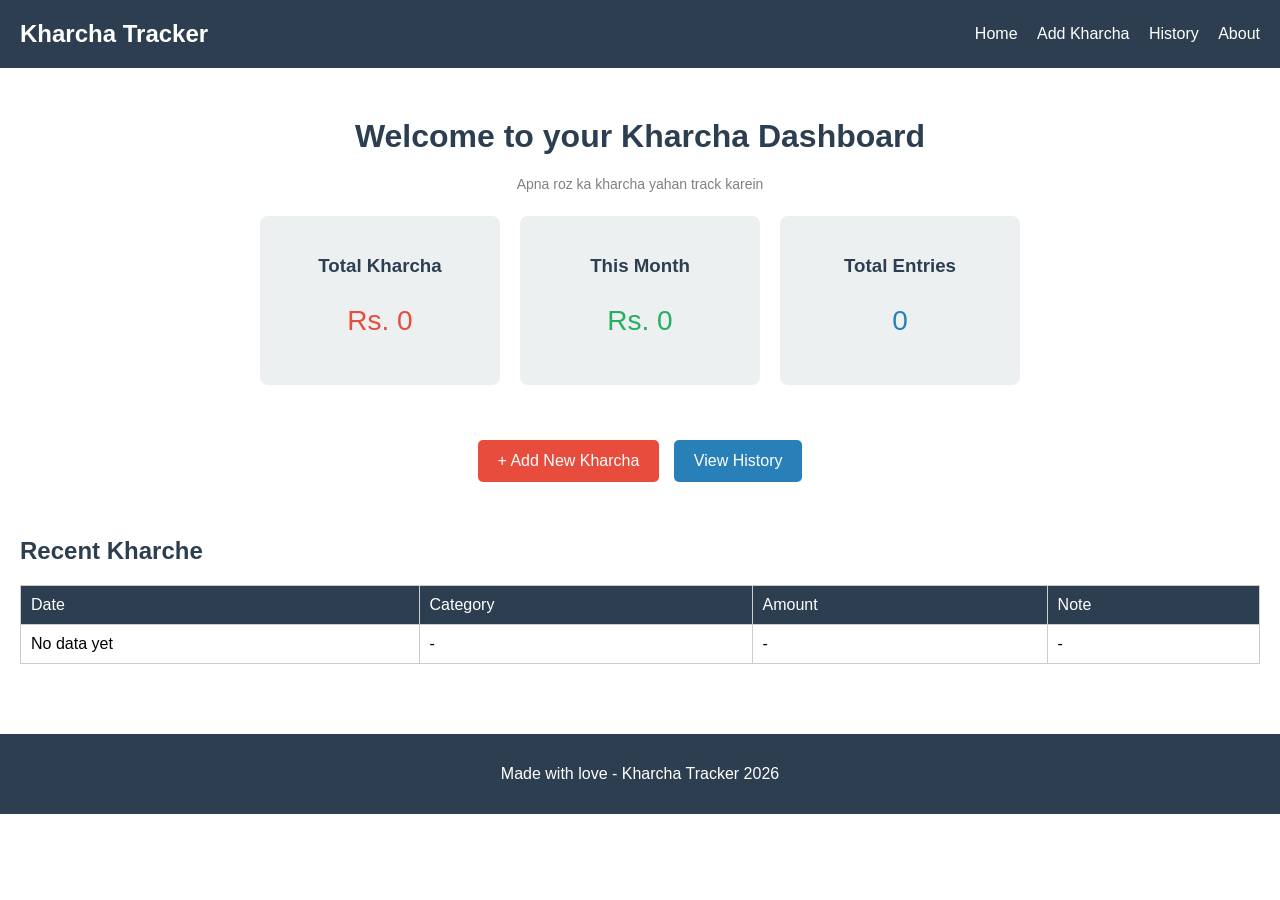
==== index.html @ a1f63c0d "Initial Code" ====
<!DOCTYPE html>
<html lang="ur">
<head>
  <meta charset="UTF-8">
  <title>Kharcha Tracker - Home</title>
  <link rel="stylesheet" href="css/style.css">
  <link rel="stylesheet" href="css/header.css">
  <link rel="stylesheet" href="css/buttons.css">
  <link rel="stylesheet" href="css/cards.css">
</head>
<body>

  <div class="header-box" style="background-color:#2c3e50; padding:20px; color:white;">
    <div class="logo-text" style="font-size:24px; font-weight:bold;">Kharcha Tracker</div>
    <div class="nav-links">
      <a href="index.html" class="nav-item">Home</a>
      <a href="pages/add-expense.html" class="nav-item">Add Kharcha</a>
      <a href="pages/history.html" class="nav-item">History</a>
      <a href="pages/about.html" class="nav-item">About</a>
    </div>
  </div>

  <div class="main-wrapper">
    <h1 style="text-align:center; color:#2c3e50; margin-top:30px;">Welcome to your Kharcha Dashboard</h1>
    <p class="sub-text" style="text-align:center; color:gray;">Apna roz ka kharcha yahan track karein</p>

    <div class="cards-row">
      <div class="summary-card" style="background:#ecf0f1; padding:20px; border-radius:8px; margin:10px;">
        <h3>Total Kharcha</h3>
        <p class="big-number" style="font-size:28px; color:#e74c3c;">Rs. 0</p>
      </div>

      <div class="summary-card2" style="background: #ecf0f1; padding: 20px; border-radius: 8px; margin: 10px;">
        <h3>This Month</h3>
        <p class="big-number2" style="font-size: 28px; color: #27ae60;">Rs. 0</p>
      </div>

      <div class="card-summary-3" style="background:#ecf0f1;padding:20px;border-radius:8px;margin:10px;">
        <h3>Total Entries</h3>
        <p style="font-size:28px;color:#2980b9;">0</p>
      </div>
    </div>

    <div class="cta-box" style="text-align:center; margin-top:40px;">
      <a href="pages/add-expense.html"><button class="btn-primary">+ Add New Kharcha</button></a>
      <a href="pages/history.html"><button class="btn1">View History</button></a>
    </div>

    <div class="recent-section">
      <h2 style="color:#2c3e50; margin-top:50px;">Recent Kharche</h2>
      <table class="expense-table" border="1" style="width:100%; border-collapse:collapse; margin-top:15px;">
        <tr style="background:#2c3e50; color:white;">
          <td style="padding:10px;">Date</td>
          <td style="padding:10px;">Category</td>
          <td style="padding:10px;">Amount</td>
          <td style="padding:10px;">Note</td>
        </tr>
        <tr>
          <td style="padding:10px;">No data yet</td>
          <td style="padding:10px;">-</td>
          <td style="padding:10px;">-</td>
          <td style="padding:10px;">-</td>
        </tr>
      </table>
    </div>
  </div>

  <div class="footer-box" style="background-color:#2c3e50; color:white; text-align:center; padding:15px; margin-top:50px;">
    <p>Made with love - Kharcha Tracker 2026</p>
  </div>

</body>
</html>
---- css/style.css ----
/* style.css */

body {
  font-family: Arial, sans-serif;
  margin: 0;
  padding: 0;
  background-color: #ffffff;
}

.main-wrapper {
  padding: 20px;
}

h1 {
  color: #2c3e50;
}

h2 {
  color: #2c3e50;
}

h3 {
  color: #2c3e50;
}

.sub-text {
  color: gray;
  font-size: 14px;
}

/* duplicate table styling also appears inline in HTML pages AND partly repeated below */
.expense-table {
  width: 100%;
  border-collapse: collapse;
  margin-top: 15px;
}

.expense-table td {
  padding: 10px;
  border: 1px solid #ccc;
}

/* same footer rule copy-pasted again in header.css by mistake */
.footer-box {
  background-color: #2c3e50;
  color: white;
  text-align: center;
  padding: 15px;
  margin-top: 50px;
}

.cta-box {
  text-align: center;
  margin-top: 40px;
}
---- css/header.css ----
/* header.css */

.header-box {
  background-color: #2c3e50;
  padding: 20px;
  color: white;
  display: flex;
  justify-content: space-between;
  align-items: center;
}

.logo-text {
  font-size: 24px;
  font-weight: bold;
}

.nav-links a {
  color: white;
  text-decoration: none;
  margin-left: 15px;
}

.nav-item {
  color: #ffffff;
  text-decoration: none;
  margin-left: 15px;
  font-size: 16px;
}

/* oops - footer-box rule duplicated here again with a slightly DIFFERENT color value (bug!) */
.footer-box {
  background-color: #34495e;
  color: white;
  text-align: center;
  padding: 15px;
  margin-top: 50px;
}
---- css/buttons.css ----
/* buttons.css */

.btn-primary {
  background-color: #e74c3c;
  color: white;
  border: none;
  padding: 12px 20px;
  border-radius: 5px;
  font-size: 16px;
  cursor: pointer !important;
  margin: 5px;
}

/* btn1 is basically the same button as btn-primary but named differently and colored differently */
.btn1 {
  background-color: #2980b9;
  color: white !important;
  border: none;
  padding: 12px 20px;
  border-radius: 5px;
  font-size: 16px;
  cursor: pointer;
  margin: 5px;
}

/* another near-duplicate button style, used only on history page */
.btn-danger {
  background-color: #c0392b;
  color: #fff;
  border: 0;
  padding: 10px 16px;
  border-radius: 5px;
  cursor: pointer;
}

button {
  font-family: Arial, sans-serif !important;
}
---- css/cards.css ----
/* cards.css */

.cards-row {
  display: flex;
  justify-content: center;
  flex-wrap: wrap;
}

.summary-card {
  background: #ecf0f1;
  padding: 20px;
  border-radius: 8px;
  margin: 10px;
  width: 200px;
  text-align: center;
}

/* summary-card2 is copy-pasted from summary-card with almost no real difference */
.summary-card2 {
  background: #ecf0f1;
  padding: 20px;
  border-radius: 8px;
  margin: 10px;
  width: 200px;
  text-align: center;
}

/* card-summary-3 same story, third copy of the same card, naming convention also inconsistent (dash order flipped) */
.card-summary-3 {
  background: #ecf0f1;
  padding: 20px;
  border-radius: 8px;
  margin: 10px;
  width: 200px;
  text-align: center;
}

.big-number {
  font-size: 28px;
  color: #e74c3c;
}

.big-number2 {
  font-size: 28px;
  color: #27ae60;
}
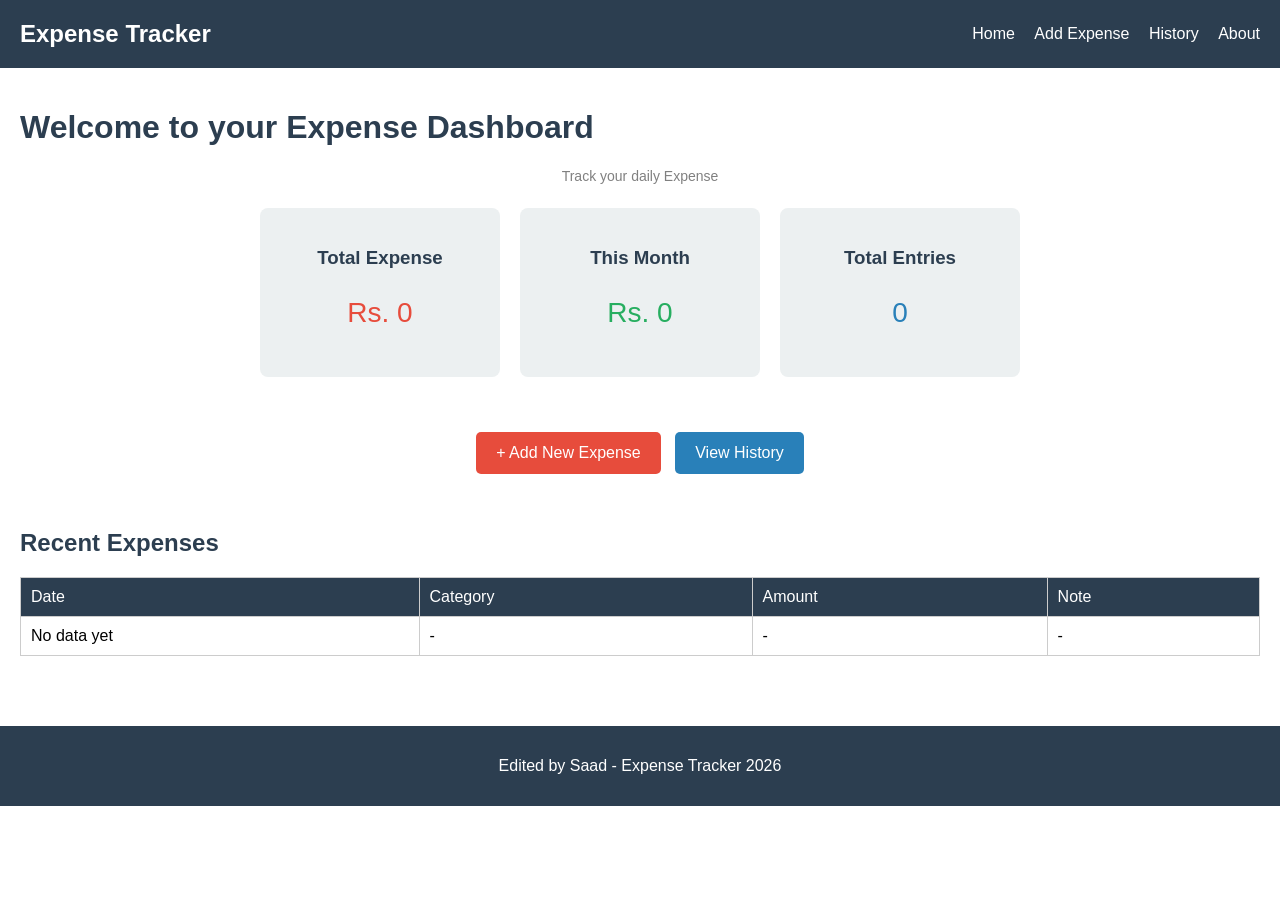
==== commit 43249bdb: "Remove Duplicate styling index.html file" ====
--- a/index.html
+++ b/index.html
@@ -1,73 +1,75 @@
 <!DOCTYPE html>
 <html lang="ur">
+
 <head>
-  <meta charset="UTF-8">
-  <title>Kharcha Tracker - Home</title>
-  <link rel="stylesheet" href="css/style.css">
-  <link rel="stylesheet" href="css/header.css">
-  <link rel="stylesheet" href="css/buttons.css">
-  <link rel="stylesheet" href="css/cards.css">
+    <meta charset="UTF-8">
+    <title>Expense Tracker - Home</title>
+    <link rel="stylesheet" href="css/style.css">
+    <link rel="stylesheet" href="css/header.css">
+    <link rel="stylesheet" href="css/buttons.css">
+    <link rel="stylesheet" href="css/cards.css">
 </head>
+
 <body>
 
-  <div class="header-box" style="background-color:#2c3e50; padding:20px; color:white;">
-    <div class="logo-text" style="font-size:24px; font-weight:bold;">Kharcha Tracker</div>
-    <div class="nav-links">
-      <a href="index.html" class="nav-item">Home</a>
-      <a href="pages/add-expense.html" class="nav-item">Add Kharcha</a>
-      <a href="pages/history.html" class="nav-item">History</a>
-      <a href="pages/about.html" class="nav-item">About</a>
-    </div>
-  </div>
-
-  <div class="main-wrapper">
-    <h1 style="text-align:center; color:#2c3e50; margin-top:30px;">Welcome to your Kharcha Dashboard</h1>
-    <p class="sub-text" style="text-align:center; color:gray;">Apna roz ka kharcha yahan track karein</p>
-
-    <div class="cards-row">
-      <div class="summary-card" style="background:#ecf0f1; padding:20px; border-radius:8px; margin:10px;">
-        <h3>Total Kharcha</h3>
-        <p class="big-number" style="font-size:28px; color:#e74c3c;">Rs. 0</p>
-      </div>
-
-      <div class="summary-card2" style="background: #ecf0f1; padding: 20px; border-radius: 8px; margin: 10px;">
-        <h3>This Month</h3>
-        <p class="big-number2" style="font-size: 28px; color: #27ae60;">Rs. 0</p>
-      </div>
-
-      <div class="card-summary-3" style="background:#ecf0f1;padding:20px;border-radius:8px;margin:10px;">
-        <h3>Total Entries</h3>
-        <p style="font-size:28px;color:#2980b9;">0</p>
-      </div>
+    <div class="header-box">
+        <div class="logo-text">Expense Tracker</div>
+        <div class="nav-links">
+            <a href="index.html" class="nav-item">Home</a>
+            <a href="pages/add-expense.html" class="nav-item">Add Expense</a>
+            <a href="pages/history.html" class="nav-item">History</a>
+            <a href="pages/about.html" class="nav-item">About</a>
+        </div>
     </div>
 
-    <div class="cta-box" style="text-align:center; margin-top:40px;">
-      <a href="pages/add-expense.html"><button class="btn-primary">+ Add New Kharcha</button></a>
-      <a href="pages/history.html"><button class="btn1">View History</button></a>
+    <div class="main-wrapper">
+        <h1>Welcome to your Expense Dashboard</h1>
+        <p class="sub-text" style="text-align:center; color:gray;">Track your daily Expense</p>
+        <div class="cards-row">
+            <div class="summary-card">
+                <h3>Total Expense</h3>
+                <p class="big-number">Rs. 0</p>
+            </div>
+
+            <div class="summary-card2">
+                <h3>This Month</h3>
+                <p class="big-number2">Rs. 0</p>
+            </div>
+
+            <div class="card-summary-3">
+                <h3>Total Entries</h3>
+                <p style="font-size:28px;color:#2980b9;">0</p>
+            </div>
+        </div>
+
+        <div class="cta-box" style="text-align:center; margin-top:40px;">
+            <a href="pages/add-expense.html"><button class="btn-primary">+ Add New Expense</button></a>
+            <a href="pages/history.html"><button class="btn1">View History</button></a>
+        </div>
+
+        <div class="recent-section">
+            <h2 style="color:#2c3e50; margin-top:50px;">Recent Expenses</h2>
+            <table class="expense-table">
+                <tr style="background:#2c3e50; color:white;">
+                    <td>Date</td>
+                    <td>Category</td>
+                    <td>Amount</td>
+                    <td>Note</td>
+                </tr>
+                <tr>
+                    <td>No data yet</td>
+                    <td>-</td>
+                    <td>-</td>
+                    <td>-</td>
+                </tr>
+            </table>
+        </div>
     </div>
 
-    <div class="recent-section">
-      <h2 style="color:#2c3e50; margin-top:50px;">Recent Kharche</h2>
-      <table class="expense-table" border="1" style="width:100%; border-collapse:collapse; margin-top:15px;">
-        <tr style="background:#2c3e50; color:white;">
-          <td style="padding:10px;">Date</td>
-          <td style="padding:10px;">Category</td>
-          <td style="padding:10px;">Amount</td>
-          <td style="padding:10px;">Note</td>
-        </tr>
-        <tr>
-          <td style="padding:10px;">No data yet</td>
-          <td style="padding:10px;">-</td>
-          <td style="padding:10px;">-</td>
-          <td style="padding:10px;">-</td>
-        </tr>
-      </table>
+    <div class="footer-box" style="background-color:#2c3e50; color:white; text-align:center; padding:15px; margin-top:50px;">
+        <p>Edited by Saad - Expense Tracker 2026</p>
     </div>
-  </div>
-
-  <div class="footer-box" style="background-color:#2c3e50; color:white; text-align:center; padding:15px; margin-top:50px;">
-    <p>Made with love - Kharcha Tracker 2026</p>
-  </div>
 
 </body>
-</html>
+
+</html>
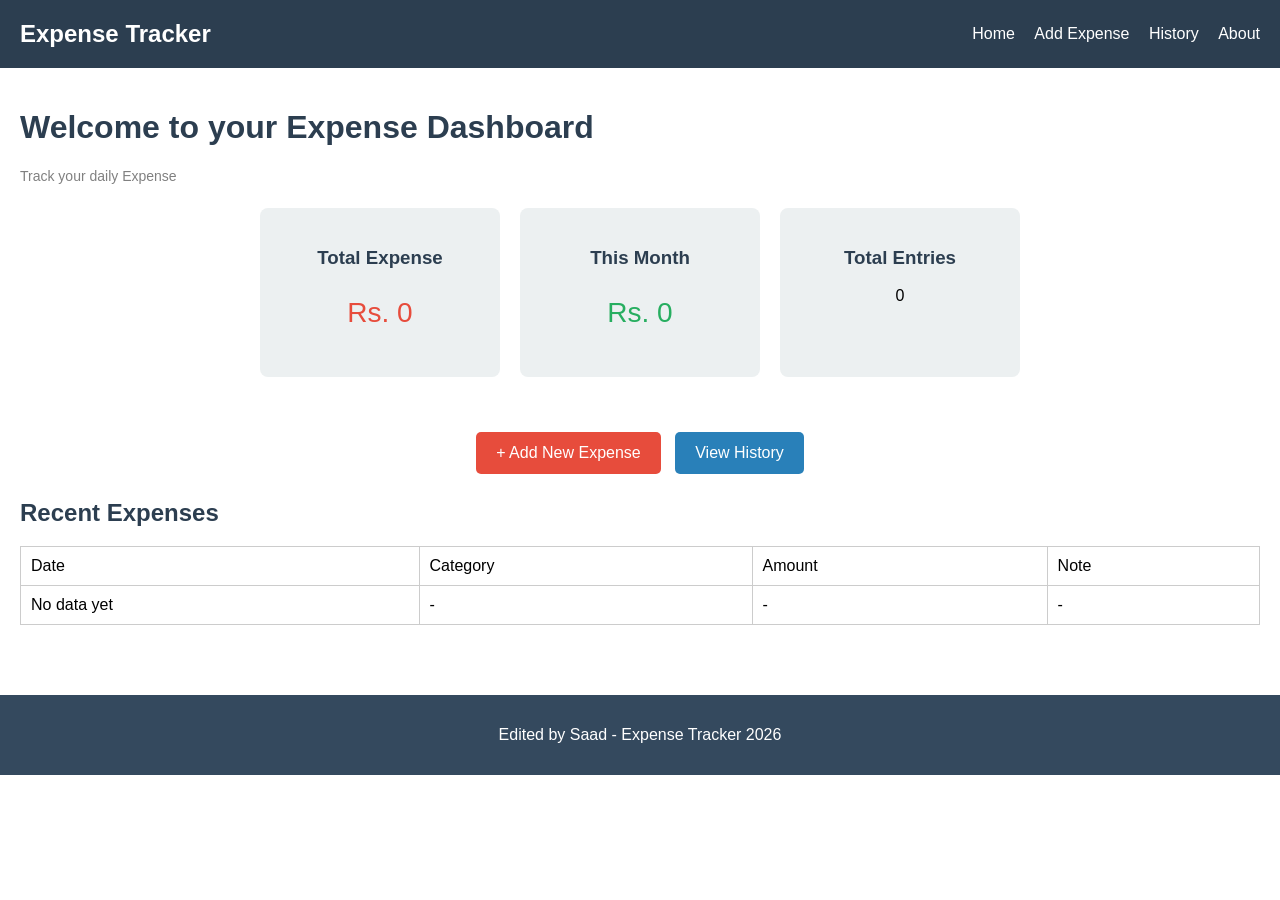
==== commit 0ce6d5b7: "Remove inline styling" ====
--- a/index.html
+++ b/index.html
@@ -24,7 +24,7 @@
 
     <div class="main-wrapper">
         <h1>Welcome to your Expense Dashboard</h1>
-        <p class="sub-text" style="text-align:center; color:gray;">Track your daily Expense</p>
+        <p class="sub-text">Track your daily Expense</p>
         <div class="cards-row">
             <div class="summary-card">
                 <h3>Total Expense</h3>
@@ -38,19 +38,19 @@
 
             <div class="card-summary-3">
                 <h3>Total Entries</h3>
-                <p style="font-size:28px;color:#2980b9;">0</p>
+                <p>0</p>
             </div>
         </div>
 
-        <div class="cta-box" style="text-align:center; margin-top:40px;">
+        <div class="cta-box">
             <a href="pages/add-expense.html"><button class="btn-primary">+ Add New Expense</button></a>
             <a href="pages/history.html"><button class="btn1">View History</button></a>
         </div>
 
         <div class="recent-section">
-            <h2 style="color:#2c3e50; margin-top:50px;">Recent Expenses</h2>
+            <h2>Recent Expenses</h2>
             <table class="expense-table">
-                <tr style="background:#2c3e50; color:white;">
+                <tr>
                     <td>Date</td>
                     <td>Category</td>
                     <td>Amount</td>
@@ -66,7 +66,7 @@
         </div>
     </div>
 
-    <div class="footer-box" style="background-color:#2c3e50; color:white; text-align:center; padding:15px; margin-top:50px;">
+    <div class="footer-box">
         <p>Edited by Saad - Expense Tracker 2026</p>
     </div>
 
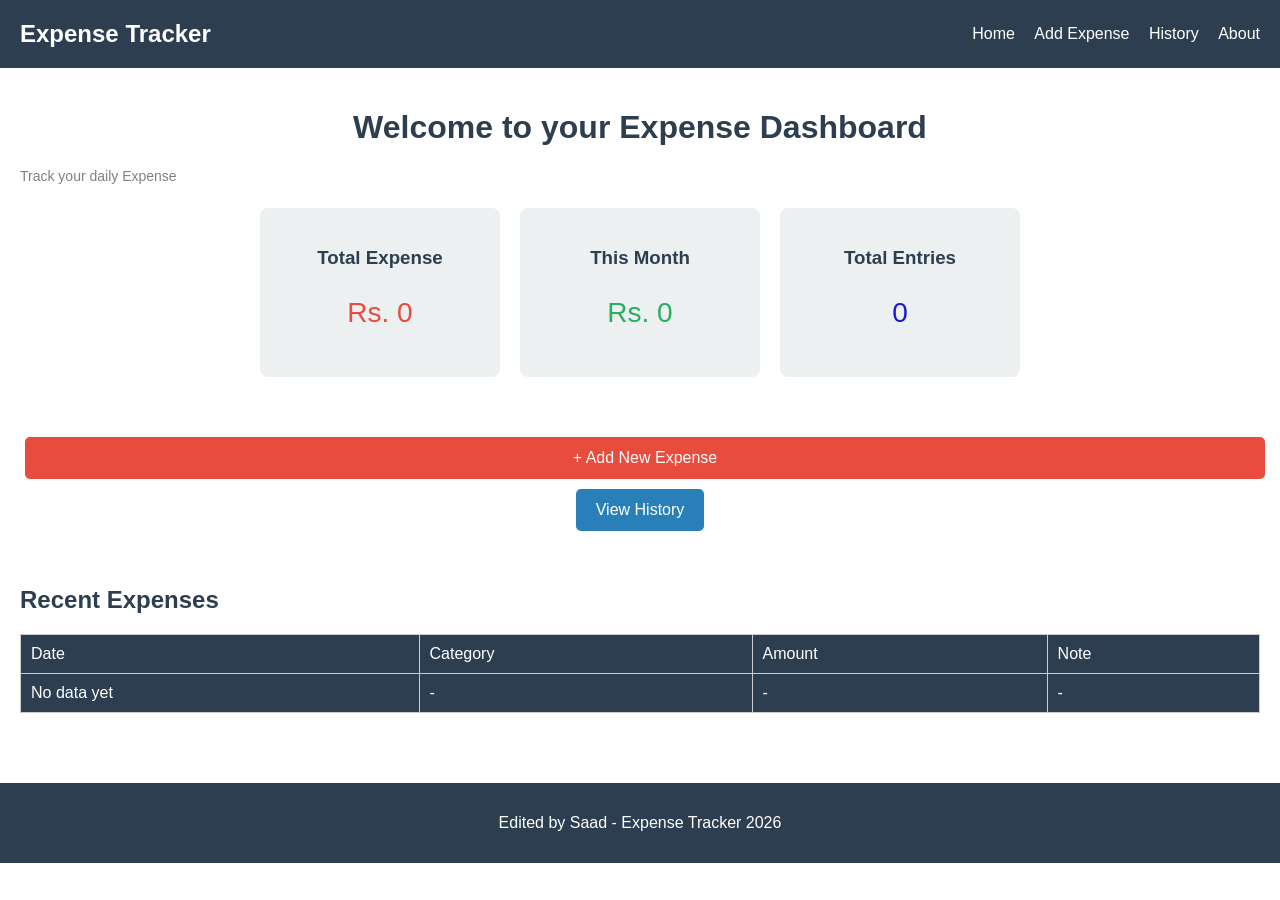
==== commit 4c2f4b59: "Refactor CSS and improve code structure" ====
--- a/index.html
+++ b/index.html
@@ -31,14 +31,14 @@
                 <p class="big-number">Rs. 0</p>
             </div>
 
-            <div class="summary-card2">
+            <div class="summary-card">
                 <h3>This Month</h3>
                 <p class="big-number2">Rs. 0</p>
             </div>
 
-            <div class="card-summary-3">
+            <div class="summary-card">
                 <h3>Total Entries</h3>
-                <p>0</p>
+                <p class="big-number3">0</p>
             </div>
         </div>
 
--- a/css/style.css
+++ b/css/style.css
@@ -1,55 +1,108 @@
 /* style.css */
 
 body {
-  font-family: Arial, sans-serif;
-  margin: 0;
-  padding: 0;
-  background-color: #ffffff;
+    font-family: Arial, sans-serif;
+    margin: 0;
+    padding: 0;
+    background-color: #ffffff;
 }
 
 .main-wrapper {
-  padding: 20px;
+    padding: 20px;
 }
 
 h1 {
-  color: #2c3e50;
+    color: #2c3e50;
+    text-align: center;
 }
 
 h2 {
-  color: #2c3e50;
+    color: #2c3e50;
+    margin-top: 50px;
 }
 
 h3 {
-  color: #2c3e50;
+    color: #2c3e50;
 }
 
 .sub-text {
-  color: gray;
-  font-size: 14px;
+    color: gray;
+    font-size: 14px;
 }
 
-/* duplicate table styling also appears inline in HTML pages AND partly repeated below */
 .expense-table {
-  width: 100%;
-  border-collapse: collapse;
-  margin-top: 15px;
+    width: 100%;
+    border-collapse: collapse;
+    margin-top: 15px;
+}
+
+tr {
+    background-color: #2c3e50;
+    color: white;
+}
+
+.expense-table {
+    border: 1px;
+    width: 100%;
+    border-collapse: collapse;
+    margin-top: 15px;
 }
 
 .expense-table td {
-  padding: 10px;
-  border: 1px solid #ccc;
+    padding: 10px;
+    border: 1px solid #ccc;
 }
 
-/* same footer rule copy-pasted again in header.css by mistake */
 .footer-box {
-  background-color: #2c3e50;
-  color: white;
-  text-align: center;
-  padding: 15px;
-  margin-top: 50px;
+    background-color: #2c3e50;
+    color: white;
+    text-align: center;
+    padding: 15px;
+    margin-top: 50px;
 }
 
 .cta-box {
-  text-align: center;
-  margin-top: 40px;
+    text-align: center;
+    margin-top: 40px;
 }
+
+.filter-row {
+    text-align: center;
+    margin: 20px;
+}
+
+.form-box {
+    max-width: 500px;
+    margin: 30px auto;
+    background-color: #ecf0f1;
+    padding: 25px;
+    border-radius: 8px;
+}
+
+input {
+    width: 100%;
+    padding: 10px;
+    margin-top: 5px;
+    border: 1px, solid #ccc;
+    border-radius: 4px;
+}
+
+.input-group {
+    margin-bottom: 15px;
+}
+
+select {
+    width: 100%;
+    padding: 10px;
+    margin-top: 5px;
+    border: 1px, solid #ccc;
+    border-radius: 4px;
+}
+
+#about {
+    max-width: 600px;
+    margin: 20px auto;
+    text-align: center;
+    color: gray;
+    line-height: 1.6;
+}
--- a/css/header.css
+++ b/css/header.css
@@ -1,37 +1,28 @@
 /* header.css */
 
 .header-box {
-  background-color: #2c3e50;
-  padding: 20px;
-  color: white;
-  display: flex;
-  justify-content: space-between;
-  align-items: center;
+    background-color: #2c3e50;
+    padding: 20px;
+    color: white;
+    display: flex;
+    justify-content: space-between;
+    align-items: center;
 }
 
 .logo-text {
-  font-size: 24px;
-  font-weight: bold;
+    font-size: 24px;
+    font-weight: bold;
 }
 
 .nav-links a {
-  color: white;
-  text-decoration: none;
-  margin-left: 15px;
+    color: white;
+    text-decoration: none;
+    margin-left: 15px;
 }
 
 .nav-item {
-  color: #ffffff;
-  text-decoration: none;
-  margin-left: 15px;
-  font-size: 16px;
-}
-
-/* oops - footer-box rule duplicated here again with a slightly DIFFERENT color value (bug!) */
-.footer-box {
-  background-color: #34495e;
-  color: white;
-  text-align: center;
-  padding: 15px;
-  margin-top: 50px;
-}
+    color: #ffffff;
+    text-decoration: none;
+    margin-left: 15px;
+    font-size: 16px;
+}
--- a/css/buttons.css
+++ b/css/buttons.css
@@ -1,38 +1,27 @@
 /* buttons.css */
 
-.btn-primary {
-  background-color: #e74c3c;
-  color: white;
-  border: none;
-  padding: 12px 20px;
-  border-radius: 5px;
-  font-size: 16px;
-  cursor: pointer !important;
-  margin: 5px;
+button {
+    font-family: Arial, sans-serif;
+    color: white;
+    border: none;
+    padding: 12px 20px;
+    border-radius: 5px;
+    font-size: 16px;
+    cursor: pointer;
+    margin: 5px;
 }
 
-/* btn1 is basically the same button as btn-primary but named differently and colored differently */
-.btn1 {
-  background-color: #2980b9;
-  color: white !important;
-  border: none;
-  padding: 12px 20px;
-  border-radius: 5px;
-  font-size: 16px;
-  cursor: pointer;
-  margin: 5px;
+.btn-primary {
+    background-color: #e74c3c;
+    width: 100%;
+    padding: 12px;
+    margin-top: 10px;
 }
 
-/* another near-duplicate button style, used only on history page */
-.btn-danger {
-  background-color: #c0392b;
-  color: #fff;
-  border: 0;
-  padding: 10px 16px;
-  border-radius: 5px;
-  cursor: pointer;
+.btn1 {
+    background-color: #2980b9;
 }
 
-button {
-  font-family: Arial, sans-serif !important;
-}
+.btn-danger {
+    background-color: #c0392b;
+}
--- a/css/cards.css
+++ b/css/cards.css
@@ -1,46 +1,31 @@
 /* cards.css */
 
 .cards-row {
-  display: flex;
-  justify-content: center;
-  flex-wrap: wrap;
+    display: flex;
+    justify-content: center;
+    flex-wrap: wrap;
 }
 
 .summary-card {
-  background: #ecf0f1;
-  padding: 20px;
-  border-radius: 8px;
-  margin: 10px;
-  width: 200px;
-  text-align: center;
-}
-
-/* summary-card2 is copy-pasted from summary-card with almost no real difference */
-.summary-card2 {
-  background: #ecf0f1;
-  padding: 20px;
-  border-radius: 8px;
-  margin: 10px;
-  width: 200px;
-  text-align: center;
-}
-
-/* card-summary-3 same story, third copy of the same card, naming convention also inconsistent (dash order flipped) */
-.card-summary-3 {
-  background: #ecf0f1;
-  padding: 20px;
-  border-radius: 8px;
-  margin: 10px;
-  width: 200px;
-  text-align: center;
+    background: #ecf0f1;
+    padding: 20px;
+    border-radius: 8px;
+    margin: 10px;
+    width: 200px;
+    text-align: center;
 }
 
 .big-number {
-  font-size: 28px;
-  color: #e74c3c;
+    font-size: 28px;
+    color: #e74c3c;
 }
 
 .big-number2 {
-  font-size: 28px;
-  color: #27ae60;
+    font-size: 28px;
+    color: #27ae60;
 }
+
+.big-number3 {
+    font-size: 28px;
+    color: #1e1ad5;
+}
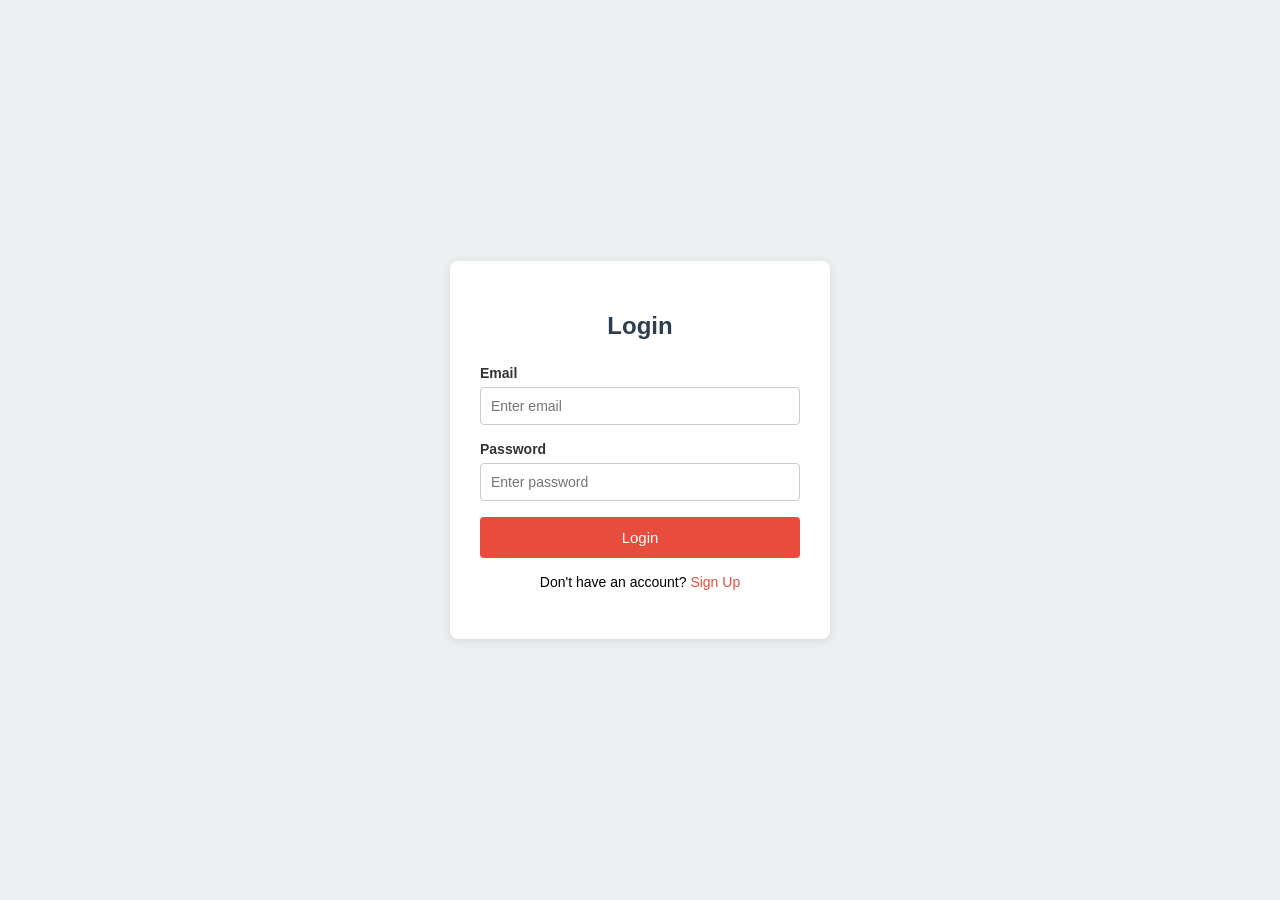
==== commit 5a35c5ab: "change branch" ====
--- a/index.html
+++ b/index.html
@@ -16,9 +16,9 @@
         <div class="logo-text">Expense Tracker</div>
         <div class="nav-links">
             <a href="index.html" class="nav-item">Home</a>
-            <a href="pages/add-expense.html" class="nav-item">Add Expense</a>
-            <a href="pages/history.html" class="nav-item">History</a>
-            <a href="pages/about.html" class="nav-item">About</a>
+            <a href="add-expense.html" class="nav-item">Add Expense</a>
+            <a href="history.html" class="nav-item">History</a>
+            <a href="about.html" class="nav-item">About</a>
         </div>
     </div>
 
@@ -43,19 +43,20 @@
         </div>
 
         <div class="cta-box">
-            <a href="pages/add-expense.html"><button class="btn-primary">+ Add New Expense</button></a>
-            <a href="pages/history.html"><button class="btn1">View History</button></a>
+            <a href="add-expense.html"><button class="btn-primary">+ Add New Expense</button></a>
+            <a href="history.html"><button class="btn1">View History</button></a>
+            <button id="logout-btn">Logout</button>
         </div>
 
         <div class="recent-section">
             <h2>Recent Expenses</h2>
             <table class="expense-table">
-                <tr>
+                <thead>
                     <td>Date</td>
                     <td>Category</td>
                     <td>Amount</td>
                     <td>Note</td>
-                </tr>
+                </thead>
                 <tr>
                     <td>No data yet</td>
                     <td>-</td>
@@ -69,6 +70,7 @@
     <div class="footer-box">
         <p>Edited by Saad - Expense Tracker 2026</p>
     </div>
+    <script src="js/index.js"></script>
 
 </body>
 
